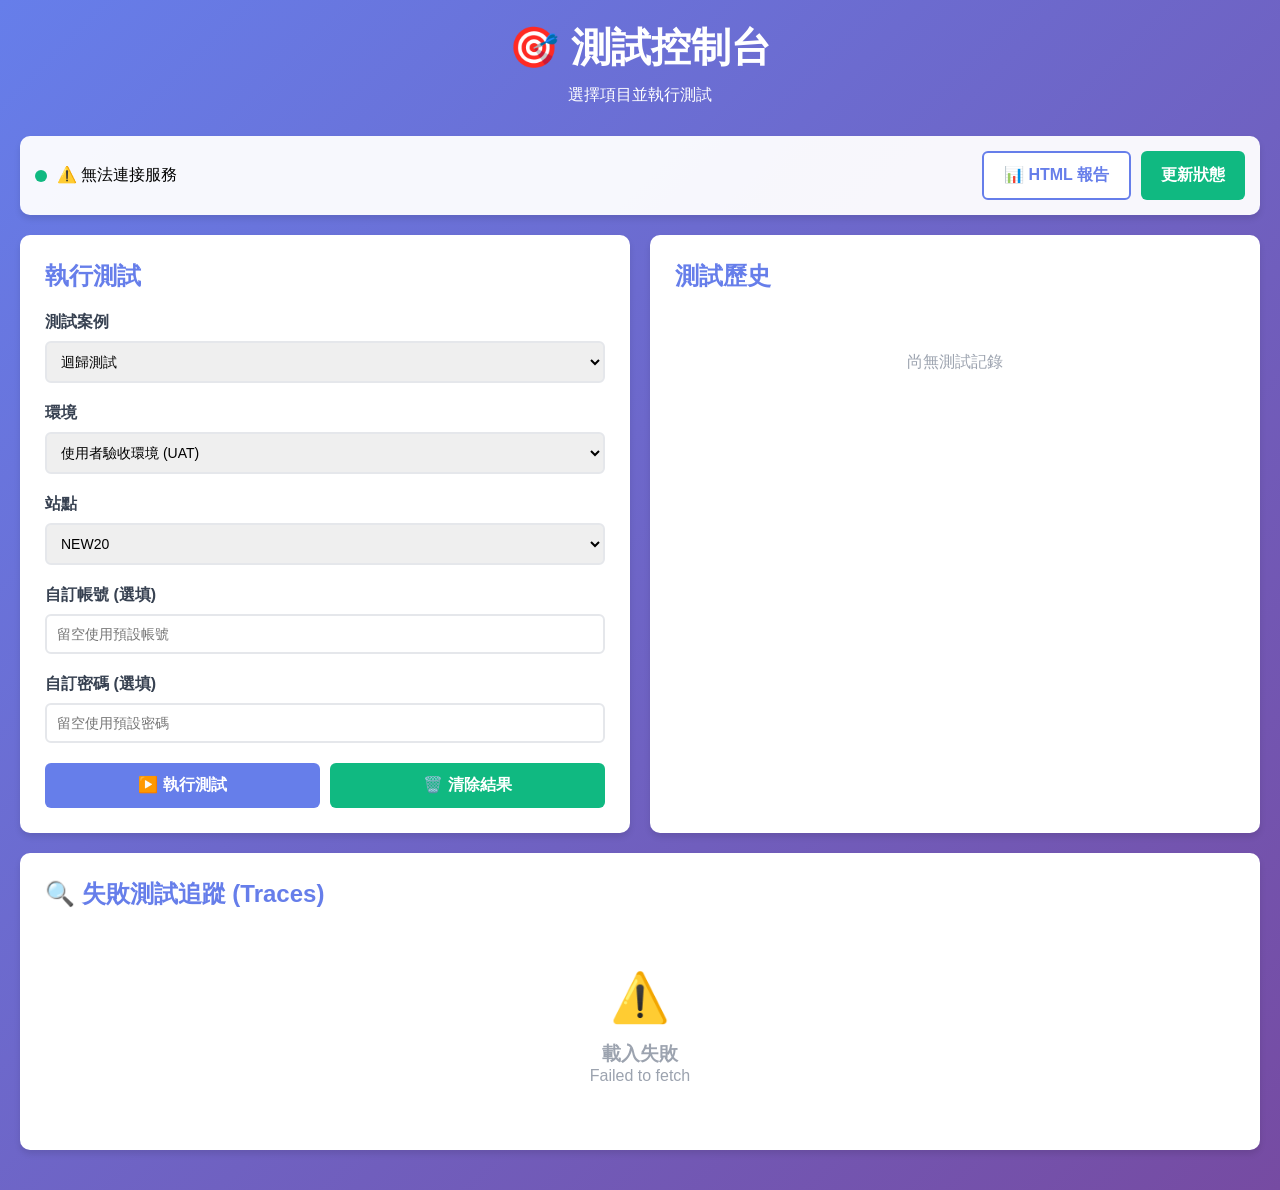
==== dashboard.html @ 37ca005c "extend webservice and playwright trace" ====
<!DOCTYPE html>
<html lang="zh-TW">
<head>
    <meta charset="UTF-8">
    <meta name="viewport" content="width=device-width, initial-scale=1.0">
    <title>E2E 測試控制台</title>
    <style>
        * {
            margin: 0;
            padding: 0;
            box-sizing: border-box;
        }

        body {
            font-family: 'Segoe UI', Tahoma, Geneva, Verdana, sans-serif;
            background: linear-gradient(135deg, #667eea 0%, #764ba2 100%);
            min-height: 100vh;
            padding: 20px;
        }

        .container {
            max-width: 1400px;
            margin: 0 auto;
        }

        .header {
            text-align: center;
            color: white;
            margin-bottom: 30px;
        }

        .header h1 {
            font-size: 2.5em;
            margin-bottom: 10px;
        }

        .status-bar {
            background: rgba(255, 255, 255, 0.95);
            padding: 15px;
            border-radius: 10px;
            margin-bottom: 20px;
            display: flex;
            justify-content: space-between;
            align-items: center;
            box-shadow: 0 4px 6px rgba(0, 0, 0, 0.1);
        }

        .status-indicator {
            display: flex;
            align-items: center;
            gap: 10px;
        }

        .status-dot {
            width: 12px;
            height: 12px;
            border-radius: 50%;
            animation: pulse 2s infinite;
        }

        .status-dot.idle {
            background: #10b981;
        }

        .status-dot.busy {
            background: #f59e0b;
        }

        @keyframes pulse {
            0%, 100% { opacity: 1; }
            50% { opacity: 0.5; }
        }

        .main-content {
            display: grid;
            grid-template-columns: 1fr 1fr;
            gap: 20px;
            margin-bottom: 20px;
        }

        .full-width {
            grid-column: 1 / -1;
        }

        .card {
            background: white;
            border-radius: 10px;
            padding: 25px;
            box-shadow: 0 4px 6px rgba(0, 0, 0, 0.1);
        }

        .card h2 {
            color: #667eea;
            margin-bottom: 20px;
            font-size: 1.5em;
        }

        .test-selector {
            margin-bottom: 20px;
        }

        .test-selector label {
            display: block;
            margin-bottom: 8px;
            font-weight: 600;
            color: #374151;
        }

        .test-selector select,
        .test-selector input {
            width: 100%;
            padding: 10px;
            border: 2px solid #e5e7eb;
            border-radius: 6px;
            font-size: 14px;
            transition: border-color 0.3s;
        }

        .test-selector select:focus,
        .test-selector input:focus {
            outline: none;
            border-color: #667eea;
        }

        .test-buttons {
            display: grid;
            grid-template-columns: 1fr 1fr;
            gap: 10px;
            margin-top: 20px;
        }

        .btn {
            padding: 12px 20px;
            border: none;
            border-radius: 6px;
            font-size: 16px;
            font-weight: 600;
            cursor: pointer;
            transition: all 0.3s;
        }

        .btn:disabled {
            opacity: 0.5;
            cursor: not-allowed;
        }

        .btn-primary {
            background: #667eea;
            color: white;
        }

        .btn-primary:hover:not(:disabled) {
            background: #5568d3;
            transform: translateY(-2px);
            box-shadow: 0 4px 8px rgba(102, 126, 234, 0.3);
        }

        .btn-secondary {
            background: #10b981;
            color: white;
        }

        .btn-secondary:hover:not(:disabled) {
            background: #059669;
            transform: translateY(-2px);
        }

        .btn-outline {
            background: white;
            color: #667eea;
            border: 2px solid #667eea;
        }

        .btn-outline:hover {
            background: #667eea;
            color: white;
        }

        .result-panel {
            background: #f9fafb;
            border-radius: 6px;
            padding: 15px;
            margin-top: 15px;
            max-height: 400px;
            overflow-y: auto;
        }

        .result-item {
            background: white;
            padding: 15px;
            border-radius: 6px;
            margin-bottom: 10px;
            border-left: 4px solid #667eea;
        }

        .result-item.success {
            border-left-color: #10b981;
        }

        .result-item.error {
            border-left-color: #ef4444;
        }

        .result-header {
            display: flex;
            justify-content: space-between;
            margin-bottom: 10px;
        }

        .result-badge {
            padding: 4px 12px;
            border-radius: 12px;
            font-size: 12px;
            font-weight: 600;
        }

        .badge-success {
            background: #d1fae5;
            color: #065f46;
        }

        .badge-error {
            background: #fee2e2;
            color: #991b1b;
        }

        .result-details {
            font-size: 14px;
            color: #6b7280;
            line-height: 1.6;
        }

        .result-links {
            margin-top: 10px;
            display: flex;
            gap: 10px;
        }

        .result-links a {
            color: #667eea;
            text-decoration: none;
            font-size: 13px;
        }

        .result-links a:hover {
            text-decoration: underline;
        }

        .loading {
            text-align: center;
            padding: 40px;
            color: #6b7280;
        }

        .spinner {
            border: 3px solid #f3f4f6;
            border-top: 3px solid #667eea;
            border-radius: 50%;
            width: 40px;
            height: 40px;
            animation: spin 1s linear infinite;
            margin: 0 auto 15px;
        }

        @keyframes spin {
            0% { transform: rotate(0deg); }
            100% { transform: rotate(360deg); }
        }

        .history-list {
            max-height: 500px;
            overflow-y: auto;
        }

        .history-item {
            background: #f9fafb;
            padding: 12px;
            border-radius: 6px;
            margin-bottom: 8px;
            cursor: pointer;
            transition: background 0.2s;
        }

        .history-item:hover {
            background: #f3f4f6;
        }

        .history-time {
            font-size: 12px;
            color: #9ca3af;
        }

        /* Trace Viewer 相關樣式 */
        .trace-sessions {
            display: grid;
            gap: 12px;
        }

        .trace-session {
            background: #f9fafb;
            border-radius: 8px;
            padding: 15px;
            border: 2px solid #e5e7eb;
            transition: all 0.3s;
        }

        .trace-session:hover {
            border-color: #667eea;
            background: #f3f4f6;
        }

        .session-header {
            display: flex;
            justify-content: space-between;
            align-items: center;
            margin-bottom: 10px;
            cursor: pointer;
        }

        .session-title {
            font-weight: 600;
            color: #374151;
        }

        .session-count {
            background: #ef4444;
            color: white;
            padding: 4px 10px;
            border-radius: 12px;
            font-size: 12px;
            font-weight: 600;
        }

        .trace-files {
            display: none;
            margin-top: 12px;
            padding-top: 12px;
            border-top: 1px solid #e5e7eb;
            gap: 8px;
            flex-direction: column;
        }

        .trace-files.active {
            display: flex;
        }

        .trace-file {
            background: white;
            padding: 10px 15px;
            border-radius: 6px;
            display: flex;
            justify-content: space-between;
            align-items: center;
            transition: all 0.2s;
        }

        .trace-file:hover {
            background: #ede9fe;
            transform: translateX(5px);
        }

        .trace-name {
            font-size: 14px;
            color: #374151;
        }

        .trace-size {
            font-size: 12px;
            color: #9ca3af;
        }

        .btn-view-trace {
            padding: 6px 12px;
            font-size: 13px;
            background: #667eea;
            color: white;
            border: none;
            border-radius: 4px;
            cursor: pointer;
            transition: all 0.2s;
        }

        .btn-view-trace:hover {
            background: #5568d3;
        }

        .empty-state {
            text-align: center;
            padding: 40px;
            color: #9ca3af;
        }

        .toolbar-buttons {
            display: flex;
            gap: 10px;
        }

        @media (max-width: 768px) {
            .main-content {
                grid-template-columns: 1fr;
            }

            .test-buttons {
                grid-template-columns: 1fr;
            }
        }
    </style>
</head>
<body>
    <div class="container">
        <div class="header">
            <h1>🎯 測試控制台</h1>
            <p>選擇項目並執行測試</p>
        </div>

        <div class="status-bar">
            <div class="status-indicator">
                <div class="status-dot idle" id="statusDot"></div>
                <span id="statusText">系統閒置中</span>
            </div>
            <div class="toolbar-buttons">
                <button class="btn btn-outline" onclick="window.open('/api/reports/html', '_blank')">
                    📊 HTML 報告
                </button>
                <button class="btn btn-secondary" onclick="checkStatus()">更新狀態</button>
            </div>
        </div>

        <div class="main-content">
            <!-- 測試執行面板 -->
            <div class="card">
                <h2>執行測試</h2>

                <div class="test-selector">
                    <label>測試案例</label>
                    <select id="testCase">
                        <option value="regression">迴歸測試</option>
                        <option value="betting">大廳測試</option>
                    </select>
                </div>

                <div class="test-selector">
                    <label>環境</label>
                    <select id="env">
                        <option value="uat">使用者驗收環境 (UAT)</option>
                        <option value="dev">開發環境 (DEV)</option>
                    </select>
                </div>

                <div class="test-selector">
                    <label>站點</label>
                    <select id="site">
                        <option value="new20">NEW20</option>
                        <option value="spg">SPG(未開發)</option>
                    </select>
                </div>

                <div class="test-selector">
                    <label>自訂帳號 (選填)</label>
                    <input type="text" id="username" placeholder="留空使用預設帳號">
                </div>

                <div class="test-selector">
                    <label>自訂密碼 (選填)</label>
                    <input type="password" id="password" placeholder="留空使用預設密碼">
                </div>

                <div class="test-buttons">
                    <button class="btn btn-primary" onclick="runTest()" id="runBtn">
                        ▶️ 執行測試
                    </button>
                    <button class="btn btn-secondary" onclick="clearResults()">
                        🗑️ 清除結果
                    </button>
                </div>

                <div id="currentResult"></div>
            </div>

            <!-- 測試歷史面板 -->
            <div class="card">
                <h2>測試歷史</h2>
                <div class="history-list" id="historyList">
                    <p style="text-align: center; color: #9ca3af; padding: 40px;">
                        尚無測試記錄
                    </p>
                </div>
            </div>

            <!-- Trace Viewer 面板 -->
            <div class="card full-width">
                <h2>🔍 失敗測試追蹤 (Traces)</h2>
                <div id="traceContainer">
                    <div class="loading">
                        <div class="spinner"></div>
                        <p>載入中...</p>
                    </div>
                </div>
            </div>
        </div>
    </div>

    <script>
        const API_BASE = 'http://localhost:8000';
        let testHistory = JSON.parse(localStorage.getItem('testHistory') || '[]');
        let isRunning = false;

        // 初始化
        document.addEventListener('DOMContentLoaded', () => {
            checkStatus();
            renderHistory();
            loadTraceSessions();
        });

        // 檢查狀態
        async function checkStatus() {
            try {
                const response = await fetch(`${API_BASE}/status`);
                const data = await response.json();

                const statusDot = document.getElementById('statusDot');
                const statusText = document.getElementById('statusText');

                if (data.is_busy) {
                    statusDot.className = 'status-dot busy';
                    statusText.textContent = `執行中: ${data.current_test || '測試中'}`;
                    isRunning = true;
                } else {
                    statusDot.className = 'status-dot idle';
                    statusText.textContent = '系統閒置中';
                    isRunning = false;
                }

                document.getElementById('runBtn').disabled = isRunning;
            } catch (error) {
                console.error('無法連接到後端服務:', error);
                document.getElementById('statusText').textContent = '⚠️ 無法連接服務';
            }
        }

        // 執行測試
        async function runTest() {
            const testCase = document.getElementById('testCase').value;
            const env = document.getElementById('env').value;
            const site = document.getElementById('site').value;
            const username = document.getElementById('username').value;
            const password = document.getElementById('password').value;
            const Url = `${API_BASE}/api/tests/${testCase}`
            const payload = { env, site};
            if (username) payload.username = username;
            if (password) payload.password = password;

            document.getElementById('currentResult').innerHTML = `
                <div class="loading">
                    <div class="spinner"></div>
                    <p>測試執行中，請稍候...</p>
                </div>
            `;

            document.getElementById('runBtn').disabled = true;
            isRunning = true;
            checkStatus();

            try {
                const response = await fetch(Url, {
                    method: 'POST',
                    headers: { 'Content-Type': 'application/json' },
                    body: JSON.stringify(payload)
                });

                const result = await response.json();

                // 測試已啟動，顯示提示訊息
                document.getElementById('currentResult').innerHTML = `
                    <div class="result-panel">
                        <div class="result-item" style="border-left-color: #f59e0b;">
                            <div class="result-header">
                                <strong>⏳ ${result.message}</strong>
                                <span class="result-badge" style="background: #fef3c7; color: #92400e;">執行中</span>
                            </div>
                            <div class="result-details">
                                <p>${result.hint}</p>
                                <p>測試執行中，請稍候片刻...</p>
                            </div>
                        </div>
                    </div>
                `;

                // 開始輪詢狀態
                pollTestStatus();

            } catch (error) {
                document.getElementById('currentResult').innerHTML = `
                    <div class="result-item error">
                        <div class="result-header">
                            <strong>執行錯誤</strong>
                            <span class="result-badge badge-error">ERROR</span>
                        </div>
                        <div class="result-details">
                            ${error.message || '無法連接到後端服務'}
                        </div>
                    </div>
                `;
            } finally {
                // 不要在這裡重置狀態，等輪詢完成再說
            }
        }

        // 輪詢測試狀態
        let pollInterval = null;
        async function pollTestStatus() {
            if (pollInterval) clearInterval(pollInterval);

            pollInterval = setInterval(async () => {
                try {
                    const response = await fetch(`${API_BASE}/status`);
                    const data = await response.json();

                    // 如果測試還在執行中，繼續等待
                    if (data.is_busy) {
                        return;
                    }

                    // 測試完成了
                    clearInterval(pollInterval);
                    isRunning = false;
                    document.getElementById('runBtn').disabled = false;

                    // 顯示測試結果
                    if (!data.is_busy && data.latest !== null) {
                        const result = data.latest.result;
                        const testCase = document.getElementById('testCase').value;
                        const env = document.getElementById('env').value;
                        const site = document.getElementById('site').value;

                        const historyItem = {
                            timestamp: new Date().toLocaleString('zh-TW'),
                            testCase,
                            env,
                            site,
                            result
                        };
                        testHistory.unshift(historyItem);
                        if (testHistory.length > 20) testHistory.pop();
                        localStorage.setItem('testHistory', JSON.stringify(testHistory));

                        displayResult(result);
                        renderHistory();

                        // 重新載入 traces
                        setTimeout(() => loadTraceSessions(), 2000);
                    }

                } catch (error) {
                    console.error('輪詢狀態失敗:', error);
                    clearInterval(pollInterval);
                    isRunning = false;
                    document.getElementById('runBtn').disabled = false;
                }
            }, 2000); // 每 2 秒檢查一次
        }

        // 顯示結果
        function displayResult(result) {
            const statusClass = result.success ? 'success' : 'error';
            const badgeClass = result.success ? 'badge-success' : 'badge-error';
            const statusText = result.success ? '✓ 通過' : '✗ 失敗';

            const links = [];
            if (result.html_report) {
                links.push(`<a href="${API_BASE}/api/reports/html" target="_blank">📊 HTML報告</a>`);
            }

            const summary = result.summary || {};
            const passed = summary.passed || 0;
            const failed = summary.failed || 0;
            const duration = result.duration || 0;

            document.getElementById('currentResult').innerHTML = `
                <div class="result-panel">
                    <div class="result-item ${statusClass}">
                        <div class="result-header">
                            <strong>${result.message || '測試完成'}</strong>
                            <span class="result-badge ${badgeClass}">${statusText}</span>
                        </div>
                        <div class="result-details">
                            <p>執行時間: ${duration} 秒</p>
                            <p>通過: ${passed} | 失敗: ${failed}</p>
                        </div>
                        ${links.length > 0 ? `<div class="result-links">${links.join('')}</div>` : ''}
                    </div>
                </div>
            `;
        }

        // 渲染歷史記錄
        function renderHistory() {
            const historyList = document.getElementById('historyList');

            if (testHistory.length === 0) {
                historyList.innerHTML = '<p style="text-align: center; color: #9ca3af; padding: 40px;">尚無測試記錄</p>';
                return;
            }

            historyList.innerHTML = testHistory.map((item, index) => {
                const statusIcon = item.result.success ? '✓' : '✗';
                const statusColor = item.result.success ? '#10b981' : '#ef4444';

                return `
                    <div class="history-item" onclick="showHistoryDetail(${index})">
                        <div style="display: flex; justify-content: space-between; align-items: center;">
                            <div>
                                <strong>${item.testCase}</strong> - ${item.env}/${item.site}
                                <div class="history-time">${item.timestamp}</div>
                            </div>
                            <span style="color: ${statusColor}; font-size: 20px;">${statusIcon}</span>
                        </div>
                    </div>
                `;
            }).join('');
        }

        // 顯示歷史詳情
        function showHistoryDetail(index) {
            const item = testHistory[index];
            displayResult(item.result);
        }

        // 清除結果
        function clearResults() {
            document.getElementById('currentResult').innerHTML = '';
            document.getElementById('username').value = '';
            document.getElementById('password').value = '';
        }

        // 載入 Trace Sessions
        async function loadTraceSessions() {
            const container = document.getElementById('traceContainer');

            try {
                const response = await fetch(`${API_BASE}/api/traces/sessions`);
                const sessions = await response.json();

                if (sessions.length === 0) {
                    container.innerHTML = `
                        <div class="empty-state">
                            <div style="font-size: 48px; margin-bottom: 15px;">📭</div>
                            <h3>目前沒有失敗測試的 Trace</h3>
                            <p>當測試失敗時，Trace 檔案會自動保存在這裡</p>
                        </div>
                    `;
                    return;
                }

                container.innerHTML = `
                    <div class="trace-sessions">
                        ${sessions.map(session => `
                            <div class="trace-session">
                                <div class="session-header" onclick="toggleTraceFiles('${session.session_id}')">
                                    <span class="session-title">📅 ${session.session_id}</span>
                                    <span class="session-count">${session.count || session.trace_count || 0} 個失敗測試</span>
                                </div>
                                <div class="trace-files" id="traces-${session.session_id}">
                                    ${session.traces.map(trace => `
                                        <div class="trace-file">
                                            <div>
                                                <div class="trace-name">🔴 ${trace.test_name || trace.name}</div>
                                                <div class="trace-size">${(trace.size / 1024).toFixed(2)} KB</div>
                                            </div>
                                            <button class="btn-view-trace" onclick="viewTrace('${session.session_id}', '${trace.name}')">
                                                查看 Trace
                                            </button>
                                        </div>
                                    `).join('')}
                                </div>
                            </div>
                        `).join('')}
                    </div>
                `;
            } catch (error) {
                console.error('載入 traces 失敗:', error);
                container.innerHTML = `
                    <div class="empty-state">
                        <div style="font-size: 48px; margin-bottom: 15px;">⚠️</div>
                        <h3>載入失敗</h3>
                        <p>${error.message}</p>
                    </div>
                `;
            }
        }

        // 切換 Trace 檔案列表
        function toggleTraceFiles(sessionId) {
            const element = document.getElementById(`traces-${sessionId}`);
            element.classList.toggle('active');
        }

        // 查看 Trace
        function viewTrace(sessionId, traceName) {
            const traceUrl = `${API_BASE}/traces/${sessionId}/${traceName}`;
            const viewerUrl = `${API_BASE}/viewer?trace=${encodeURIComponent(traceUrl)}`;
            window.open(viewerUrl, '_blank');
        }

        // 定期檢查狀態
        setInterval(checkStatus, 5000);

        // 定期更新 traces
        setInterval(loadTraceSessions, 30000);
    </script>
</body>
</html>
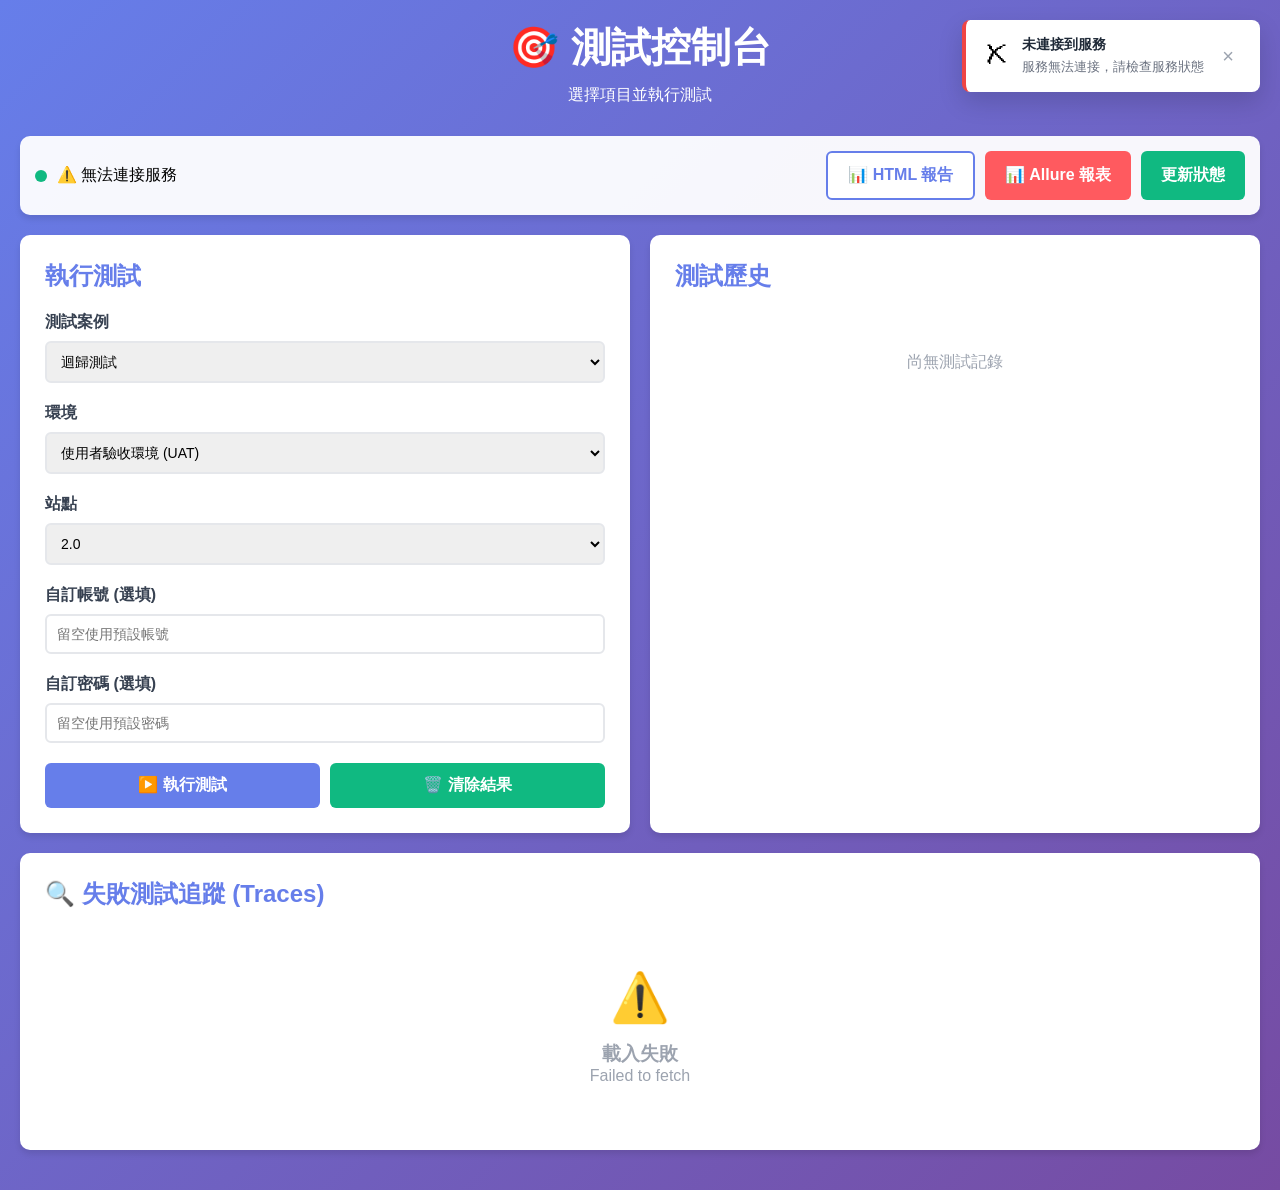
==== commit 8e89a662: "更新案例、掛載trace檔案等調整" ====
--- a/dashboard.html
+++ b/dashboard.html
@@ -341,7 +341,7 @@
         }
 
         .trace-files.active {
-            display: flex;
+            display: flex !important;
         }
 
         .trace-file {
@@ -395,6 +395,111 @@
             gap: 10px;
         }
 
+        /* Toast 通知樣式 */
+        .toast-container {
+            position: fixed;
+            top: 20px;
+            right: 20px;
+            z-index: 9999;
+            display: flex;
+            flex-direction: column;
+            gap: 10px;
+            max-width: 350px;
+        }
+
+        .toast {
+            background: white;
+            padding: 16px 20px;
+            border-radius: 8px;
+            box-shadow: 0 10px 25px rgba(0, 0, 0, 0.15);
+            display: flex;
+            align-items: center;
+            gap: 12px;
+            animation: slideIn 0.3s ease-out;
+            border-left: 4px solid #ef4444;
+        }
+
+        .toast.success {
+            border-left-color: #10b981;
+        }
+
+        .toast.warning {
+            border-left-color: #f59e0b;
+        }
+
+        .toast.error {
+            border-left-color: #ef4444;
+        }
+
+        .toast-icon {
+            font-size: 24px;
+            flex-shrink: 0;
+        }
+
+        .toast-content {
+            flex: 1;
+        }
+
+        .toast-title {
+            font-weight: 600;
+            color: #1f2937;
+            margin-bottom: 4px;
+            font-size: 14px;
+        }
+
+        .toast-message {
+            color: #6b7280;
+            font-size: 13px;
+            line-height: 1.4;
+        }
+
+        .toast-close {
+            background: none;
+            border: none;
+            color: #9ca3af;
+            cursor: pointer;
+            font-size: 20px;
+            padding: 0;
+            width: 24px;
+            height: 24px;
+            display: flex;
+            align-items: center;
+            justify-content: center;
+            border-radius: 4px;
+            transition: all 0.2s;
+        }
+
+        .toast-close:hover {
+            background: #f3f4f6;
+            color: #374151;
+        }
+
+        @keyframes slideIn {
+            from {
+                transform: translateX(400px);
+                opacity: 0;
+            }
+            to {
+                transform: translateX(0);
+                opacity: 1;
+            }
+        }
+
+        @keyframes slideOut {
+            from {
+                transform: translateX(0);
+                opacity: 1;
+            }
+            to {
+                transform: translateX(400px);
+                opacity: 0;
+            }
+        }
+
+        .toast.removing {
+            animation: slideOut 0.3s ease-in forwards;
+        }
+
         @media (max-width: 768px) {
             .main-content {
                 grid-template-columns: 1fr;
@@ -403,10 +508,19 @@
             .test-buttons {
                 grid-template-columns: 1fr;
             }
+
+            .toast-container {
+                left: 20px;
+                right: 20px;
+                max-width: none;
+            }
         }
     </style>
 </head>
 <body>
+    <!-- Toast 容器 -->
+    <div class="toast-container" id="toastContainer"></div>
+
     <div class="container">
         <div class="header">
             <h1>🎯 測試控制台</h1>
@@ -422,6 +536,9 @@
                 <button class="btn btn-outline" onclick="window.open('/api/reports/html', '_blank')">
                     📊 HTML 報告
                 </button>
+                <button class="btn btn-primary" style="background: #ff5a5f; border: none;" onclick="viewAllure()">
+                    📊 Allure 報表
+                </button>
                 <button class="btn btn-secondary" onclick="checkStatus()">更新狀態</button>
             </div>
         </div>
@@ -435,7 +552,7 @@
                     <label>測試案例</label>
                     <select id="testCase">
                         <option value="regression">迴歸測試</option>
-                        <option value="betting">大廳測試</option>
+                        <option value="maintain_check">維護轉導檢查</option>
                     </select>
                 </div>
 
@@ -450,7 +567,9 @@
                 <div class="test-selector">
                     <label>站點</label>
                     <select id="site">
-                        <option value="new20">NEW20</option>
+                        <option value="new20">2.0</option>
+                        <option value="hr2222">Stage現金站(hr2222)</option>
+                        <option value="hr5555">StageApi站(hr5555)</option>
                         <option value="spg">SPG(未開發)</option>
                     </select>
                 </div>
@@ -501,9 +620,70 @@
     </div>
 
     <script>
-        const API_BASE = 'http://localhost:8000';
+        const API_BASE = 'http://' + window.location.hostname + ':8000';
         let testHistory = JSON.parse(localStorage.getItem('testHistory') || '[]');
         let isRunning = false;
+        let lastServiceStatus = true; // 追蹤上次的服務狀態
+        let serviceCheckFailCount = 0; // 連續檢查失敗次數
+
+        // Toast 通知系統
+        const Toast = {
+            show(message, title = '通知', type = 'error', duration = 5000) {
+                const container = document.getElementById('toastContainer');
+                const toastId = 'toast-' + Date.now();
+
+                const icons = {
+                    success: '✓',
+                    warning: '⚠️',
+                    error: '✗'
+                };
+
+                const toast = document.createElement('div');
+                toast.className = `toast ${type}`;
+                toast.id = toastId;
+                toast.innerHTML = `
+                    <div class="toast-icon">${icons[type] || '📢'}</div>
+                    <div class="toast-content">
+                        <div class="toast-title">${title}</div>
+                        <div class="toast-message">${message}</div>
+                    </div>
+                    <button class="toast-close" onclick="Toast.close('${toastId}')">×</button>
+                `;
+
+                container.appendChild(toast);
+
+                // 自動關閉
+                if (duration > 0) {
+                    setTimeout(() => {
+                        Toast.close(toastId);
+                    }, duration);
+                }
+
+                return toastId;
+            },
+
+            close(toastId) {
+                const toast = document.getElementById(toastId);
+                if (toast) {
+                    toast.classList.add('removing');
+                    setTimeout(() => {
+                        toast.remove();
+                    }, 300);
+                }
+            },
+
+            success(message, title = '成功') {
+                return this.show(message, title, 'success');
+            },
+
+            warning(message, title = '警告') {
+                return this.show(message, title, 'warning');
+            },
+
+            error(message, title = '錯誤') {
+                return this.show(message, title, 'error');
+            }
+        };
 
         // 初始化
         document.addEventListener('DOMContentLoaded', () => {
@@ -532,9 +712,24 @@
                 }
 
                 document.getElementById('runBtn').disabled = isRunning;
+
+                // 服務恢復正常
+                if (!lastServiceStatus) {
+                    Toast.success('服務已恢復連接', '連接成功');
+                    lastServiceStatus = true;
+                }
+                serviceCheckFailCount = 0;
+
             } catch (error) {
                 console.error('無法連接到後端服務:', error);
-                document.getElementById('statusText').textContent = '⚠️ 無法連接服務';
+                serviceCheckFailCount++;
+
+                // 只在第一次失敗或連續失敗3次時顯示 Toast
+                if (lastServiceStatus || serviceCheckFailCount >= 3) {
+                    document.getElementById('statusText').textContent = '⚠️ 無法連接服務';
+                    Toast.error('服務無法連接，請檢查服務狀態', '未連接到服務', 8000);
+                    lastServiceStatus = false;
+                }
             }
         }
 
@@ -586,6 +781,8 @@
                     </div>
                 `;
 
+                Toast.success('測試已啟動，請稍候片刻', '測試啟動');
+
                 // 開始輪詢狀態
                 pollTestStatus();
 
@@ -601,8 +798,7 @@
                         </div>
                     </div>
                 `;
-            } finally {
-                // 不要在這裡重置狀態，等輪詢完成再說
+                Toast.error(error.message || '無法連接到後端服務', '執行失敗');
             }
         }
 
@@ -647,8 +843,15 @@
                         displayResult(result);
                         renderHistory();
 
+                        // 顯示測試完成通知
+                        if (result.success) {
+                            Toast.success('所有測試案例已通過', '測試完成');
+                        } else {
+                            Toast.warning('部分測試案例未通過，請查看詳細報告', '測試完成');
+                        }
+
                         // 重新載入 traces
-                        setTimeout(() => loadTraceSessions(), 2000);
+                        setTimeout(() => loadTraceSessions(), 3000);
                     }
 
                 } catch (error) {
@@ -792,21 +995,58 @@
         // 切換 Trace 檔案列表
         function toggleTraceFiles(sessionId) {
             const element = document.getElementById(`traces-${sessionId}`);
-            element.classList.toggle('active');
+            if (element) {
+                const isCurrentlyActive = element.classList.contains('active');
+
+                if (!isCurrentlyActive) {
+                    element.classList.add('active');
+                } else {
+                    element.classList.remove('active');
+                }
+            } else {
+                console.error(`找不到 ID: traces-${sessionId}`);
+            }
         }
 
         // 查看 Trace
         function viewTrace(sessionId, traceName) {
             const traceUrl = `${API_BASE}/traces/${sessionId}/${traceName}`;
-            const viewerUrl = `${API_BASE}/viewer?trace=${encodeURIComponent(traceUrl)}`;
-            window.open(viewerUrl, '_blank');
-        }
-
-        // 定期檢查狀態
-        setInterval(checkStatus, 5000);
+            const link = document.createElement('a');
+            link.href = traceUrl;
+            link.download = traceName;
+            document.body.appendChild(link);
+            link.click();
+            document.body.removeChild(link);
+
+            Toast.success('Trace 檔案已開始下載', '下載中');
+            setTimeout(() => {
+                window.open('https://trace.playwright.dev/', '_blank');
+                Toast.show('請將下載的 zip 檔案拖入新開啟的網頁查看', '查看提示', 'warning', 8000);
+            }, 500);
+        }
+
+        // 定期檢查狀態 - 改為 10 秒一次
+        setInterval(checkStatus, 10000);
 
         // 定期更新 traces
         setInterval(loadTraceSessions, 30000);
+
+        // 查看 Allure
+        async function viewAllure() {
+            try {
+                const response = await fetch(`${API_BASE}/api/reports/allure`);
+                if (response.ok) {
+                    const data = await response.json();
+                    window.open(`${API_BASE}${data.url}`, '_blank');
+                } else {
+                    const err = await response.json();
+                    Toast.warning(err.detail || '報告未就緒');
+                }
+            } catch (error) {
+                console.error('Allure 錯誤:', error);
+                Toast.error('無法取得報告路徑');
+            }
+        }
     </script>
 </body>
 </html>
